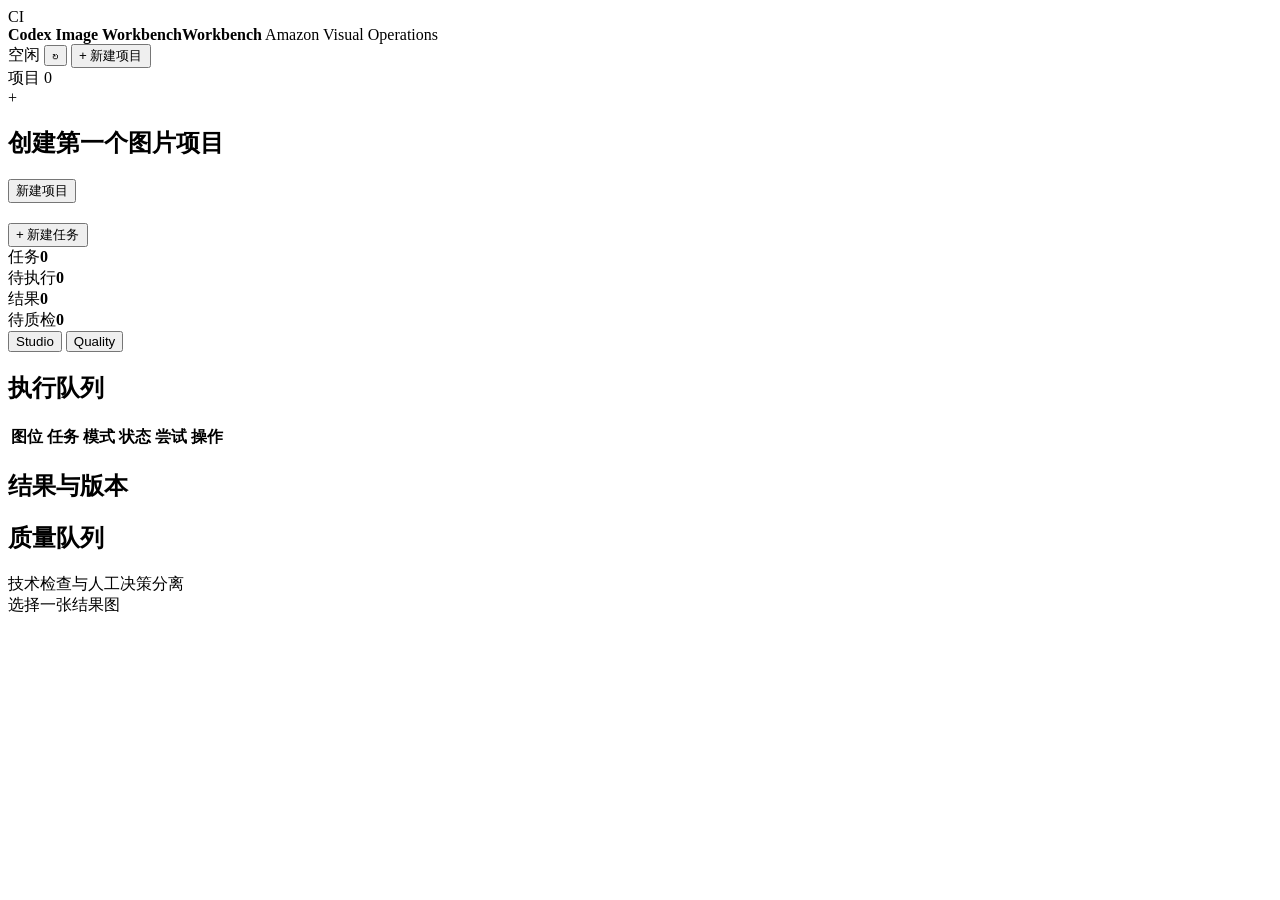
==== codex-image-workbench/workbench/static/index.html @ 635fb52d "feat: build image workbench P0 core" ====
<!doctype html>
<html lang="zh-CN">
  <head>
    <meta charset="utf-8" />
    <meta name="viewport" content="width=device-width, initial-scale=1" />
    <meta name="color-scheme" content="light" />
    <title>Codex Image Workbench</title>
    <link rel="stylesheet" href="/styles.css" />
  </head>
  <body>
    <div class="app-shell">
      <header class="topbar">
        <div class="brand-lockup">
          <span class="brand-mark">CI</span>
          <div>
            <strong><span class="brand-full">Codex Image Workbench</span><span class="brand-short">Workbench</span></strong>
            <span>Amazon Visual Operations</span>
          </div>
        </div>
        <div class="topbar-actions">
          <span id="worker-state" class="worker-state"><i></i>空闲</span>
          <button id="refresh-button" class="icon-button" type="button" title="刷新" aria-label="刷新">↻</button>
          <button id="new-project-button" class="primary-button" type="button"><span>+</span> 新建项目</button>
        </div>
      </header>

      <aside class="sidebar">
        <div class="sidebar-heading">
          <span>项目</span>
          <span id="project-count" class="count">0</span>
        </div>
        <nav id="project-list" class="project-list" aria-label="项目列表"></nav>
      </aside>

      <main class="main-pane">
        <section id="empty-view" class="empty-view">
          <div class="empty-symbol">+</div>
          <h1>创建第一个图片项目</h1>
          <button class="primary-button" type="button" data-open-project>新建项目</button>
        </section>

        <section id="project-view" class="project-view hidden">
          <div class="project-header">
            <div>
              <div class="project-kicker" id="project-kicker"></div>
              <h1 id="project-title"></h1>
            </div>
            <div class="project-actions">
              <button id="new-job-button" class="primary-button" type="button"><span>+</span> 新建任务</button>
            </div>
          </div>

          <div class="stats-strip" aria-label="项目状态">
            <div><span>任务</span><strong id="stat-jobs">0</strong></div>
            <div><span>待执行</span><strong id="stat-open">0</strong></div>
            <div><span>结果</span><strong id="stat-assets">0</strong></div>
            <div><span>待质检</span><strong id="stat-qc">0</strong></div>
          </div>

          <div class="tabs" role="tablist">
            <button class="tab active" type="button" data-tab="studio" role="tab">Studio</button>
            <button class="tab" type="button" data-tab="quality" role="tab">Quality</button>
          </div>

          <div id="studio-panel" class="tab-panel">
            <section class="section-band">
              <div class="section-heading">
                <div><h2>执行队列</h2><span id="queue-summary"></span></div>
              </div>
              <div class="table-wrap">
                <table>
                  <thead>
                    <tr><th>图位</th><th>任务</th><th>模式</th><th>状态</th><th>尝试</th><th>操作</th></tr>
                  </thead>
                  <tbody id="jobs-body"></tbody>
                </table>
              </div>
            </section>

            <section class="section-band assets-section">
              <div class="section-heading">
                <div><h2>结果与版本</h2><span id="asset-summary"></span></div>
              </div>
              <div id="asset-grid" class="asset-grid"></div>
            </section>
          </div>

          <div id="quality-panel" class="tab-panel hidden">
            <section class="section-band">
              <div class="section-heading"><div><h2>质量队列</h2><span>技术检查与人工决策分离</span></div></div>
              <div id="quality-list" class="quality-list"></div>
            </section>
          </div>
        </section>
      </main>

      <aside id="inspector" class="inspector">
        <div class="inspector-empty">选择一张结果图</div>
      </aside>
    </div>

    <dialog id="project-dialog">
      <form id="project-form" method="dialog" class="dialog-form">
        <div class="dialog-header"><h2>新建图片项目</h2><button type="button" class="icon-button" data-close-dialog aria-label="关闭">×</button></div>
        <label>项目名称<input name="name" required autocomplete="off" placeholder="ST102 Listing Refresh" /></label>
        <div class="form-grid">
          <label>模式<select name="project_mode"><option value="launch">待上市新品</option><option value="optimize">在售优化</option></select></label>
          <label>站点<select name="marketplace"><option value="US">Amazon US</option><option value="CA">Amazon CA</option><option value="UK">Amazon UK</option></select></label>
          <label>品牌<input name="brand" required autocomplete="off" placeholder="VLOGARA" /></label>
          <label>SKU<input name="sku" required autocomplete="off" placeholder="ST102" /></label>
        </div>
        <div class="dialog-actions"><button type="button" class="secondary-button" data-close-dialog>取消</button><button class="primary-button" type="submit">创建项目</button></div>
      </form>
    </dialog>

    <dialog id="job-dialog" class="wide-dialog">
      <form id="job-form" method="dialog" class="dialog-form">
        <div class="dialog-header"><h2>新建图片任务</h2><button type="button" class="icon-button" data-close-dialog aria-label="关闭">×</button></div>
        <div class="form-grid three">
          <label>图位<input name="slot_key" required value="PT01" /></label>
          <label>操作<select name="operation" id="operation-select"><option value="generate">生成</option><option value="edit">编辑父图</option></select></label>
          <label>父版本<select name="parent_asset_id" id="parent-select"><option value="">无</option></select></label>
        </div>
        <fieldset class="mode-control">
          <legend>执行方式</legend>
          <label><input type="radio" name="execution_mode" value="codex_auto" checked /><span>Codex 自动</span></label>
          <label><input type="radio" name="execution_mode" value="manual_import" /><span>手动回导</span></label>
        </fieldset>
        <label>Prompt<textarea name="prompt" required rows="5" placeholder="描述图片目标、构图和场景"></textarea></label>
        <div class="form-grid three">
          <label>Preserve<textarea name="invariants" rows="4" placeholder="每行一个不变量"></textarea></label>
          <label>Avoid<textarea name="avoid" rows="4" placeholder="每行一个禁止项"></textarea></label>
          <label>Acceptance<textarea name="acceptance" rows="4" placeholder="每行一个验收条件"></textarea></label>
        </div>
        <div class="dialog-actions"><button type="button" class="secondary-button" data-close-dialog>取消</button><button class="primary-button" type="submit">创建任务</button></div>
      </form>
    </dialog>

    <input id="file-input" type="file" accept="image/png,image/jpeg,image/webp" hidden />
    <div id="toast" class="toast" role="status" aria-live="polite"></div>
    <script src="/app.js" defer></script>
  </body>
</html>
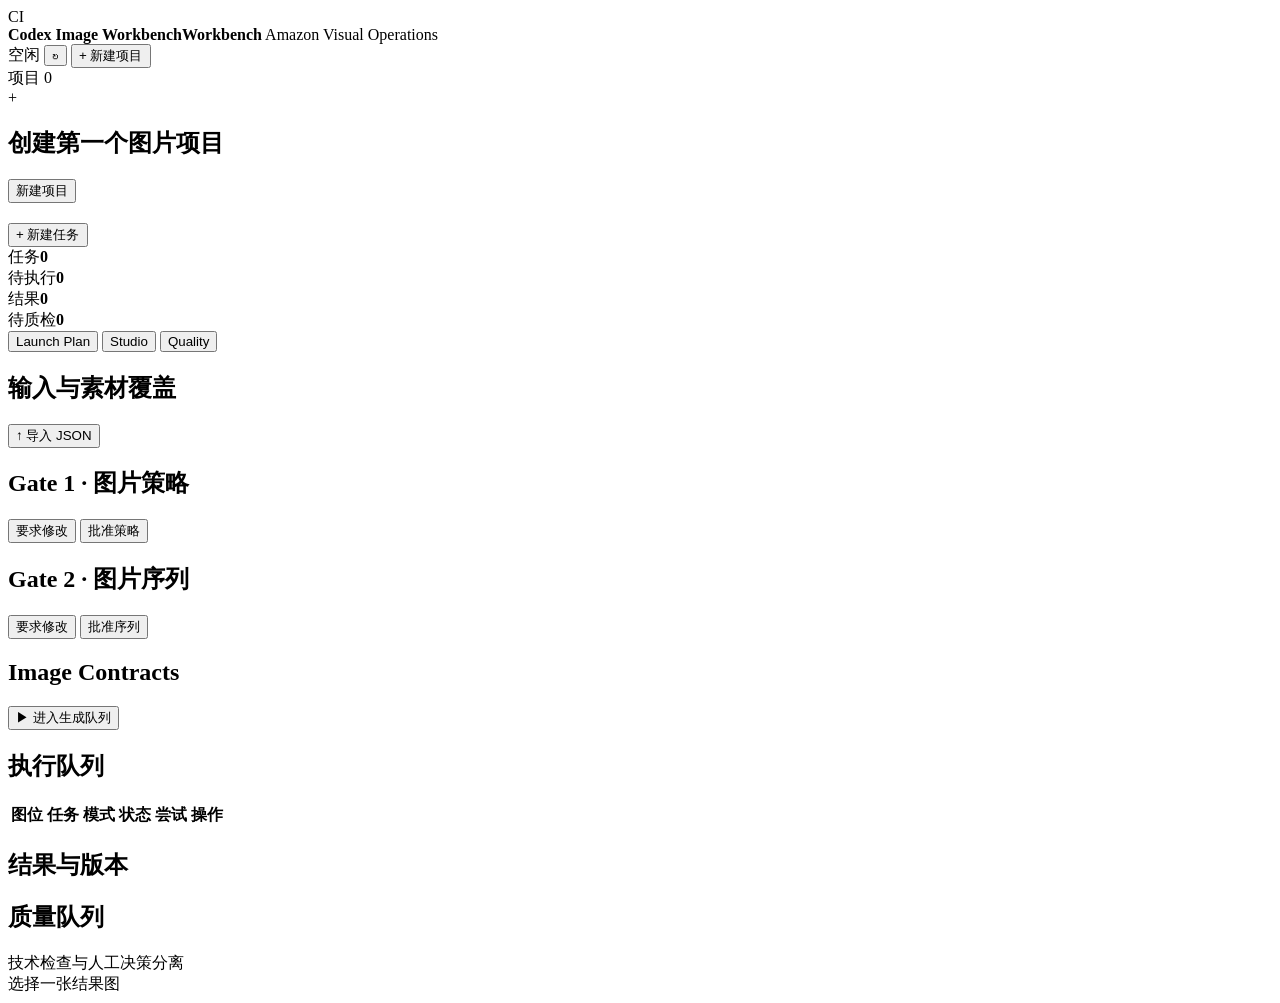
==== commit ecaf34d2: "feat: build P1 launch planning workflow" ====
--- a/codex-image-workbench/workbench/static/index.html
+++ b/codex-image-workbench/workbench/static/index.html
@@ -58,8 +58,49 @@
           </div>
 
           <div class="tabs" role="tablist">
+            <button id="launch-tab" class="tab hidden" type="button" data-tab="launch" role="tab">Launch Plan</button>
             <button class="tab active" type="button" data-tab="studio" role="tab">Studio</button>
             <button class="tab" type="button" data-tab="quality" role="tab">Quality</button>
+          </div>
+
+          <div id="launch-panel" class="tab-panel hidden">
+            <section class="section-band workflow-section">
+              <div class="section-heading">
+                <div><h2>输入与素材覆盖</h2><span id="launch-intake-summary"></span></div>
+                <button id="launch-import-button" class="secondary-button" type="button">↑ 导入 JSON</button>
+              </div>
+              <div id="launch-coverage"></div>
+            </section>
+
+            <section class="section-band workflow-section">
+              <div class="section-heading">
+                <div><h2>Gate 1 · 图片策略</h2><span id="launch-gate1-summary"></span></div>
+                <div class="gate-actions">
+                  <button class="danger-button" type="button" data-gate="gate1" data-gate-status="changes_requested">要求修改</button>
+                  <button class="primary-button" type="button" data-gate="gate1" data-gate-status="approved">批准策略</button>
+                </div>
+              </div>
+              <div id="launch-strategy"></div>
+            </section>
+
+            <section class="section-band workflow-section">
+              <div class="section-heading">
+                <div><h2>Gate 2 · 图片序列</h2><span id="launch-gate2-summary"></span></div>
+                <div class="gate-actions">
+                  <button class="danger-button" type="button" data-gate="gate2" data-gate-status="changes_requested">要求修改</button>
+                  <button class="primary-button" type="button" data-gate="gate2" data-gate-status="approved">批准序列</button>
+                </div>
+              </div>
+              <div id="launch-sequence"></div>
+            </section>
+
+            <section class="section-band workflow-section">
+              <div class="section-heading">
+                <div><h2>Image Contracts</h2><span id="launch-contract-summary"></span></div>
+                <button id="launch-queue-button" class="primary-button" type="button">▶ 进入生成队列</button>
+              </div>
+              <div id="launch-contracts"></div>
+            </section>
           </div>
 
           <div id="studio-panel" class="tab-panel">
@@ -137,6 +178,7 @@
     </dialog>
 
     <input id="file-input" type="file" accept="image/png,image/jpeg,image/webp" hidden />
+    <input id="launch-intake-input" type="file" accept="application/json,.json" hidden />
     <div id="toast" class="toast" role="status" aria-live="polite"></div>
     <script src="/app.js" defer></script>
   </body>
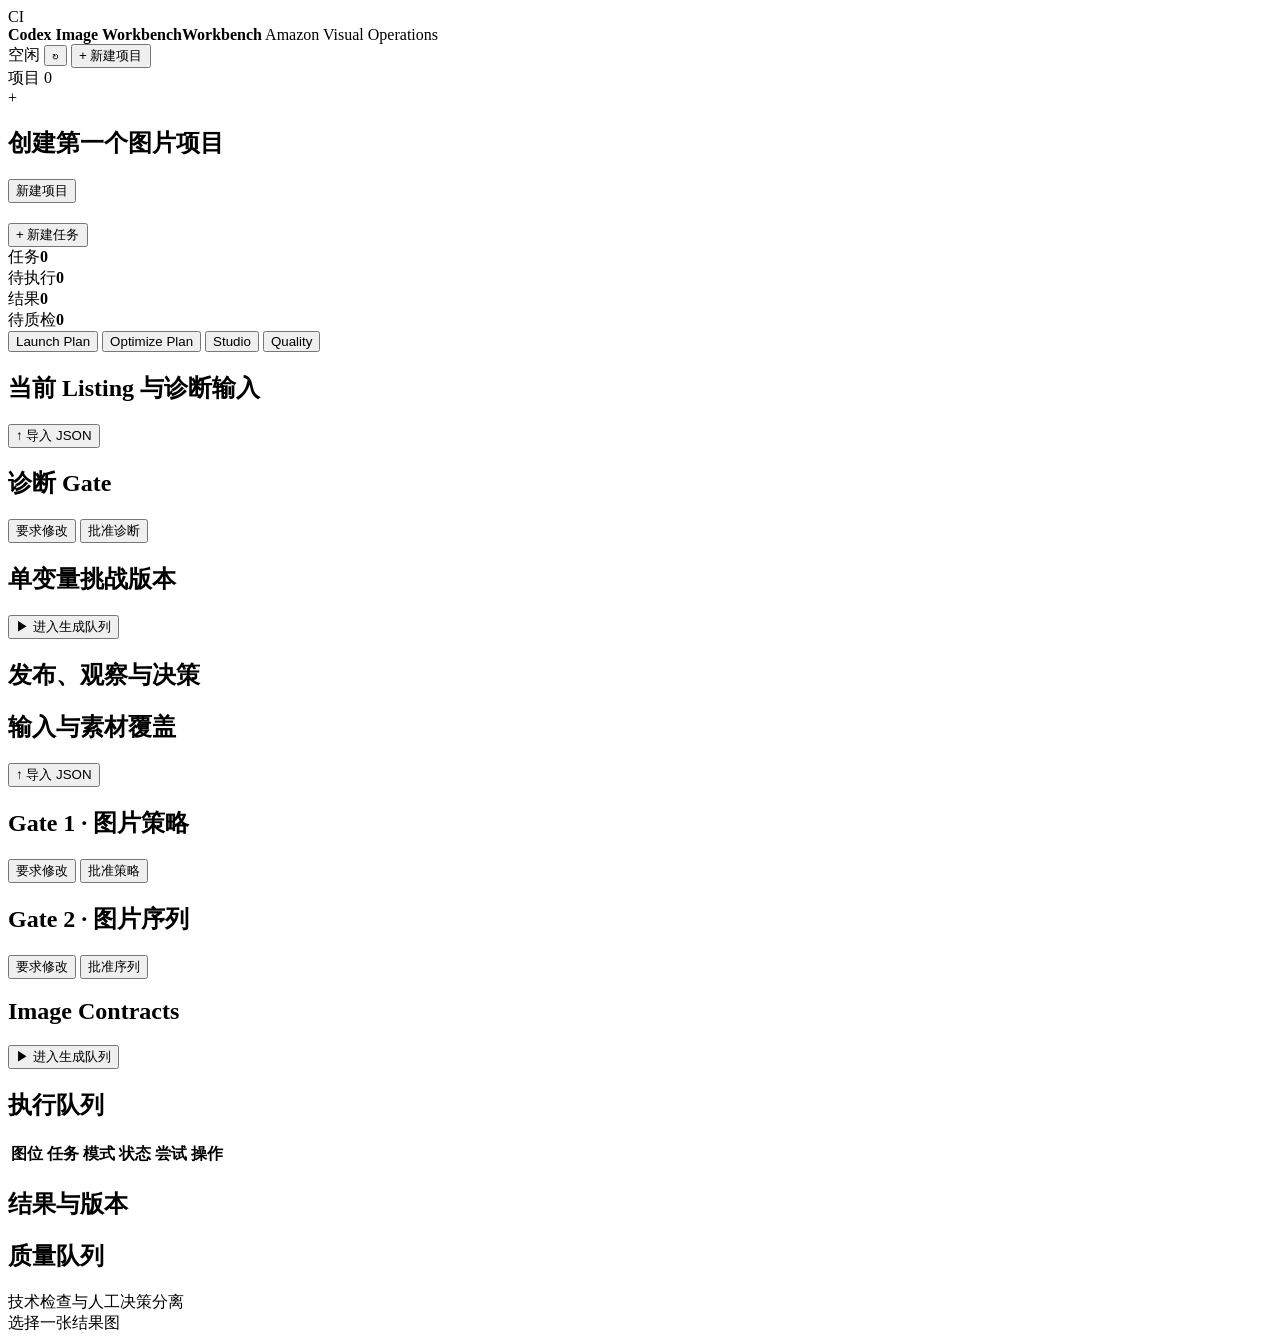
==== commit b1d3ea4c: "feat: add P2 listing optimization workflow" ====
--- a/codex-image-workbench/workbench/static/index.html
+++ b/codex-image-workbench/workbench/static/index.html
@@ -59,8 +59,43 @@
 
           <div class="tabs" role="tablist">
             <button id="launch-tab" class="tab hidden" type="button" data-tab="launch" role="tab">Launch Plan</button>
+            <button id="optimize-tab" class="tab hidden" type="button" data-tab="optimize" role="tab">Optimize Plan</button>
             <button class="tab active" type="button" data-tab="studio" role="tab">Studio</button>
             <button class="tab" type="button" data-tab="quality" role="tab">Quality</button>
+          </div>
+
+          <div id="optimize-panel" class="tab-panel hidden">
+            <section class="section-band workflow-section">
+              <div class="section-heading">
+                <div><h2>当前 Listing 与诊断输入</h2><span id="optimize-intake-summary"></span></div>
+                <button id="optimize-import-button" class="secondary-button" type="button">↑ 导入 JSON</button>
+              </div>
+              <div id="optimize-readiness"></div>
+            </section>
+
+            <section class="section-band workflow-section">
+              <div class="section-heading">
+                <div><h2>诊断 Gate</h2><span id="optimize-gate-summary"></span></div>
+                <div class="gate-actions">
+                  <button class="danger-button" type="button" data-optimize-gate-status="changes_requested">要求修改</button>
+                  <button class="primary-button" type="button" data-optimize-gate-status="approved">批准诊断</button>
+                </div>
+              </div>
+              <div id="optimize-diagnosis"></div>
+            </section>
+
+            <section class="section-band workflow-section">
+              <div class="section-heading">
+                <div><h2>单变量挑战版本</h2><span id="optimize-contract-summary"></span></div>
+                <button id="optimize-queue-button" class="primary-button" type="button">▶ 进入生成队列</button>
+              </div>
+              <div id="optimize-contracts"></div>
+            </section>
+
+            <section class="section-band workflow-section">
+              <div class="section-heading"><div><h2>发布、观察与决策</h2><span id="optimize-release-summary"></span></div></div>
+              <div id="optimize-releases"></div>
+            </section>
           </div>
 
           <div id="launch-panel" class="tab-panel hidden">
@@ -146,7 +181,7 @@
         <label>项目名称<input name="name" required autocomplete="off" placeholder="ST102 Listing Refresh" /></label>
         <div class="form-grid">
           <label>模式<select name="project_mode"><option value="launch">待上市新品</option><option value="optimize">在售优化</option></select></label>
-          <label>站点<select name="marketplace"><option value="US">Amazon US</option><option value="CA">Amazon CA</option><option value="UK">Amazon UK</option></select></label>
+          <label>站点<select name="marketplace"><option value="US">Amazon US</option><option value="AE">Amazon AE</option><option value="SA">Amazon SA</option><option value="CA">Amazon CA</option><option value="UK">Amazon UK</option></select></label>
           <label>品牌<input name="brand" required autocomplete="off" placeholder="VLOGARA" /></label>
           <label>SKU<input name="sku" required autocomplete="off" placeholder="ST102" /></label>
         </div>
@@ -179,6 +214,7 @@
 
     <input id="file-input" type="file" accept="image/png,image/jpeg,image/webp" hidden />
     <input id="launch-intake-input" type="file" accept="application/json,.json" hidden />
+    <input id="optimize-intake-input" type="file" accept="application/json,.json" hidden />
     <div id="toast" class="toast" role="status" aria-live="polite"></div>
     <script src="/app.js" defer></script>
   </body>
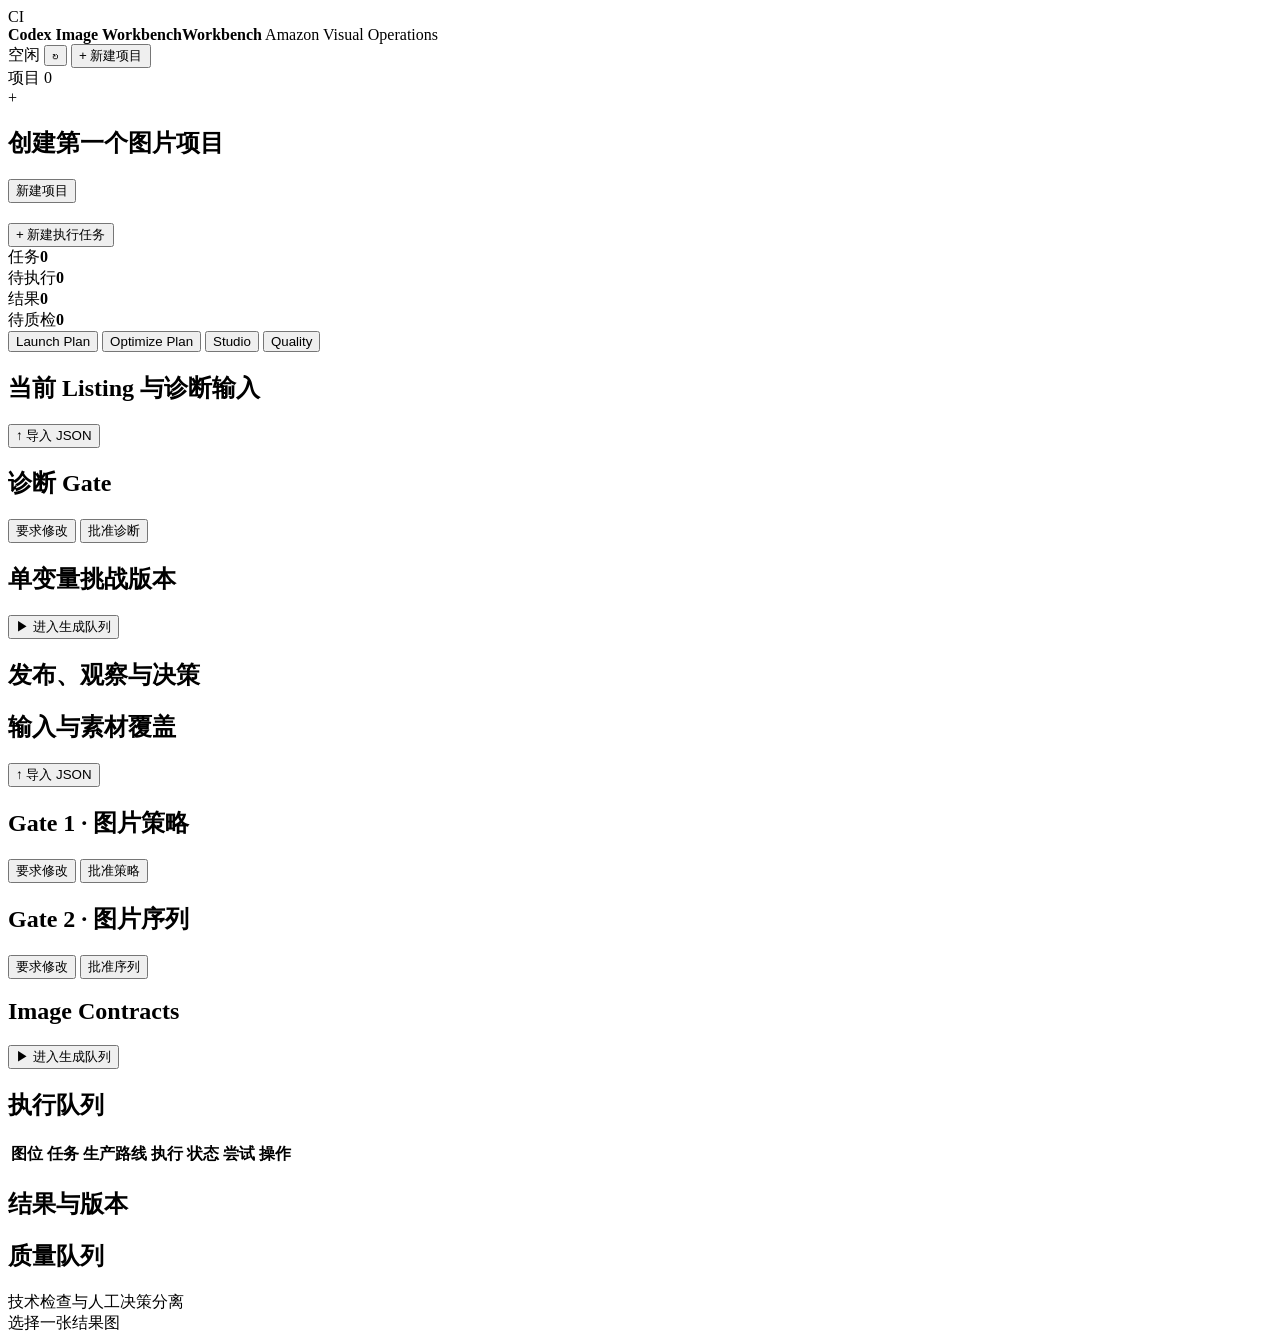
==== commit b4da4fc0: "Build production-safe image workbench routes" ====
--- a/codex-image-workbench/workbench/static/index.html
+++ b/codex-image-workbench/workbench/static/index.html
@@ -46,7 +46,7 @@
               <h1 id="project-title"></h1>
             </div>
             <div class="project-actions">
-              <button id="new-job-button" class="primary-button" type="button"><span>+</span> 新建任务</button>
+              <button id="new-job-button" class="primary-button" type="button"><span>+</span> 新建执行任务</button>
             </div>
           </div>
 
@@ -146,7 +146,7 @@
               <div class="table-wrap">
                 <table>
                   <thead>
-                    <tr><th>图位</th><th>任务</th><th>模式</th><th>状态</th><th>尝试</th><th>操作</th></tr>
+                    <tr><th>图位</th><th>任务</th><th>生产路线</th><th>执行</th><th>状态</th><th>尝试</th><th>操作</th></tr>
                   </thead>
                   <tbody id="jobs-body"></tbody>
                 </table>
@@ -199,9 +199,19 @@
         </div>
         <fieldset class="mode-control">
           <legend>执行方式</legend>
-          <label><input type="radio" name="execution_mode" value="codex_auto" checked /><span>Codex 自动</span></label>
-          <label><input type="radio" name="execution_mode" value="manual_import" /><span>手动回导</span></label>
+          <label><input type="radio" name="execution_mode" value="codex_auto" /><span>Codex 自动</span></label>
+          <label><input type="radio" name="execution_mode" value="manual_import" checked /><span>本地/手动</span></label>
         </fieldset>
+        <div class="form-grid three">
+          <label>生产路线<select name="production_route" id="production-route-select"><option value="auto">自动判定</option><option value="deterministic">确定性合成</option><option value="composite">背景合成</option><option value="concept_only">仅概念探索</option></select></label>
+          <label>目标视角<input name="target_view" autocomplete="off" placeholder="front / side / top" /></label>
+          <label class="check-field"><input id="exact-product-checkbox" type="checkbox" name="exact_product_required" checked /><span>锁定真实产品像素</span></label>
+        </div>
+        <div class="form-grid">
+          <label>透明产品 PNG<input name="product_source_path" autocomplete="off" placeholder="/absolute/path/product-cutout.png" /></label>
+          <label>背景图（背景合成路线）<input name="background_source_path" autocomplete="off" placeholder="/absolute/path/background.png" /></label>
+        </div>
+        <label class="check-field compact-check"><input type="checkbox" name="background_product_free_reviewed" /><span>背景已审核，不含产品、设备、Logo 或文字</span></label>
         <label>Prompt<textarea name="prompt" required rows="5" placeholder="描述图片目标、构图和场景"></textarea></label>
         <div class="form-grid three">
           <label>Preserve<textarea name="invariants" rows="4" placeholder="每行一个不变量"></textarea></label>
